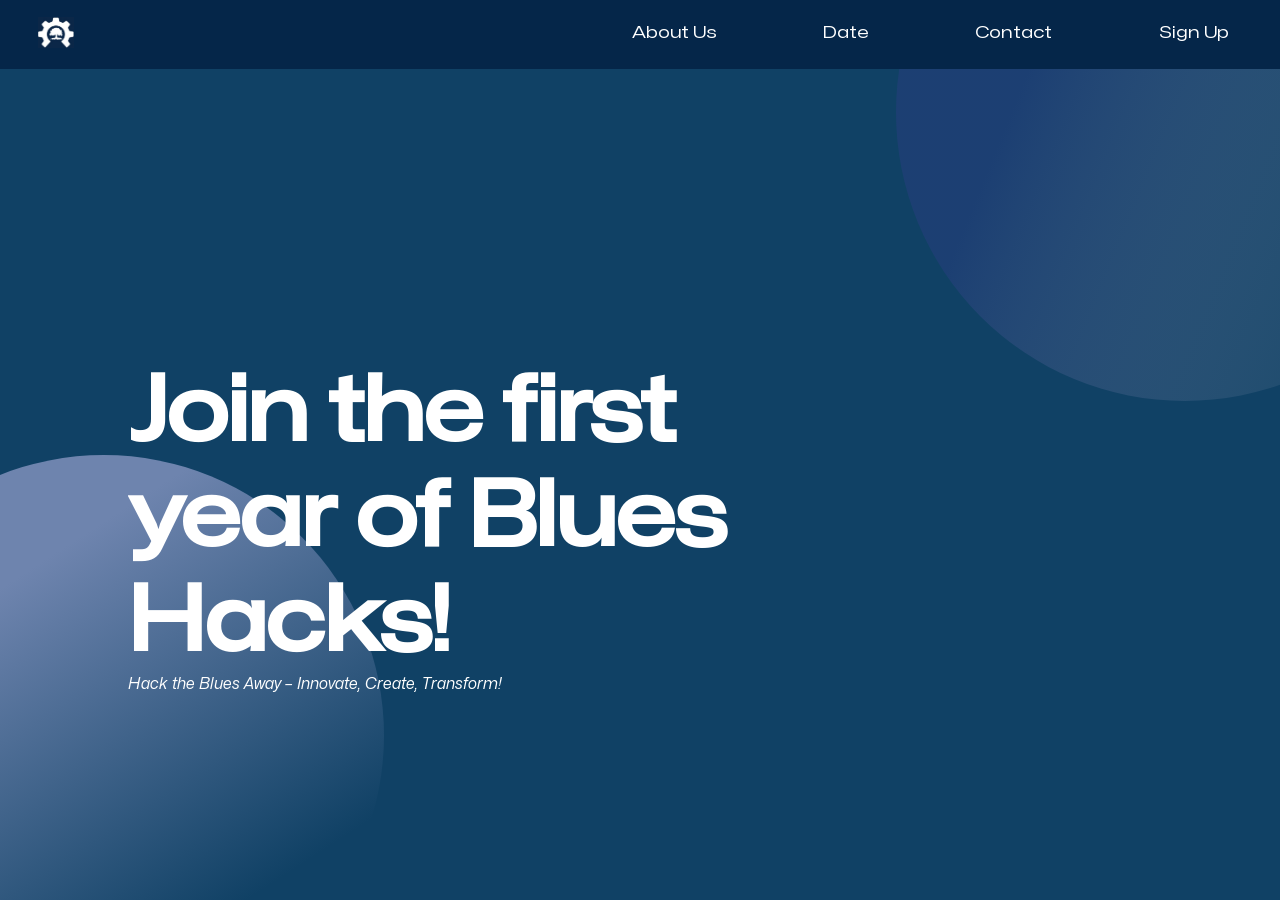
==== index.html @ 1d9f3697 "first commit" ====
<!DOCTYPE html>
<html lang="en">
<head>
    <meta charset="UTF-8">
    <meta name="viewport" content="width=device-width, initial-scale=1.0">
    <link rel="stylesheet" href="style.css">
    <link rel="icon" href="assets/bh_icon.PNG">
    <link rel="stylesheet" href="https://cdnjs.cloudflare.com/ajax/libs/animate.css/4.1.1/animate.min.css"/>
    <meta name="viewport" content="width=device-width, initial-scale=1">
    <title>Blues Hacks</title>
</head>
<body>
    <nav>
        <a href="index.html"><img src="assets/bh_icon.PNG" alt="Blues Hacks Icon" id="icon"></a>
        <ul>
            <li><a href="aboutus.html">About Us</a></li>
            <li><a href="date.html">Date</a></li>
            <li><a href="contact.html">Contact</a></li>
            <li><a href="https://docs.google.com/forms/d/e/1FAIpQLSeqTZdnjVm07LiEN52XHU8a5uv9qz8nPMs1wqfxRPM_opHkIA/viewform" target="_blank">Sign Up</a></li>
        </ul>
    </nav>
    <div class="bg">
        <img src="assets/Ellipse 1.svg" alt="" style="bottom: 0; left: 0;" draggable="false">
        <img src="assets/Ellipse 2.svg" alt="" style="top: 0; right:0;" draggable="false">
    </div>
    <div id="title">
        <h1 class="animate__animated animate__fadeInUp">Join the first year of Blues Hacks!</h1>
        <p class="animate__animated animate__fadeInUp">Hack the Blues Away – Innovate, Create, Transform!</p>
    </div>
</body>
</html>
---- style.css ----
@font-face {
    font-family: "MS Medium Wide";
    src: url("fonts/Mona-Sans-MediumWide.ttf");
}

@font-face {
    font-family: "MS Regular Italic";
    src: url("fonts/Mona-Sans-RegularItalic.ttf");
}

@font-face {
    font-family: "MS Regular Wide";
    src: url("fonts/Mona-Sans-RegularWide.ttf");
}

* {
    background-color: #104165;
    color: white;
    margin: 0;
    overflow: hidden;
}

a {
    text-decoration: none;
    background: transparent;
}

h1 {
    font-family: "MS Regular Wide";
}

ul li:hover {
    text-decoration: underline;
    
    cursor: pointer;
}

nav {
    display: flex;
    z-index: 2;
    position: absolute;
    width: 100vw;
    flex-wrap: wrap;
    align-items: center;
    justify-content: space-between;
    overflow: auto;
}

nav, ul, li, a{
    background-color: #052649; 
}

ul li {
    position: relative;
    z-index: 2;
    margin: 0 2vw;
    list-style: none;
    display: inline-block;
    margin: 2.5vh 4vw;
    font-size: 17px;
    background-color: #052649; 
}
ul li a{
    text-decoration: none; 
    cursor: pointer;
    color: rgb(255, 255, 255);
}

ul li { 
    font-family: "MS Regular Wide"; 
    /* margin-bottom: 2.5vh; */ 
    /* padding: 0; */ /* background-color: yellow; */ 
    /* background: transparent;  */
    /* margin-left: 7vw;  */
}

#title {
    text-align: left;
    padding-top: 40vh;
    margin: 0 10vw;
    width: 50%;
}

#title h1, p {
    background: transparent;
}

#title h1 {
    font-family: "MS Medium Wide";
    font-size: 10vh;
    animation-duration: 2s;
}

#title p {
    animation-delay: 1.5s;
    font-family: "MS Regular Italic";
}

#icon {
    width: 4vh;
    padding: 0;
    margin-left: 3vw;
}

#icon:hover {
    cursor:default;
}

.bg img{
    position: absolute;
    width: 30%;
}

#icon:hover {
    cursor: pointer;
}

#aboutus{
    position: absolute;
    top:13vh;
    left: 3vw;
}

#aboutus p {
    font-family: "MS Regular Wide";
    width: 80%;
    animation-delay: 1s;
}

#date {
    text-align: center;
    padding: 45vh 0;
    /* margin: 0 5vw; */
    width: 100%;
}

#date h1, p {
    background: transparent;
}

#date h1{
    font-size: 3vw;
}

#date p {
    font-family: "MS Regular Italic";
    margin-top: 3vh;
    animation-delay: 1s;
}

.team_img img{
    position: absolute;
    z-index: 3;
    width: 30vw;
    animation: imghoverout;
    animation-duration: 1s;
    right: 4vw;
    top: 20vh;
}

.team_img img:hover{
    animation-name: imghover;
    animation-fill-mode: forwards;
    animation-duration: 1s;
}

@keyframes imghover {
    from{
        right: 4vw;
        top: 20vh;
    }
    to {
        right: 3vw;
        top: 15vh;
    }
}

@keyframes imghoverout {
    to{
        right: 4vw;
        top: 20vh;
    }
    from {
        right: 3vw;
        top: 15vh;
    }
}

#contact {
    position: fixed;
    top: 40vh;
    left: 3vw;
    text-align: center;
    width: 100%;
}

#contact p {
    font-family: "MS Regular Wide";
}
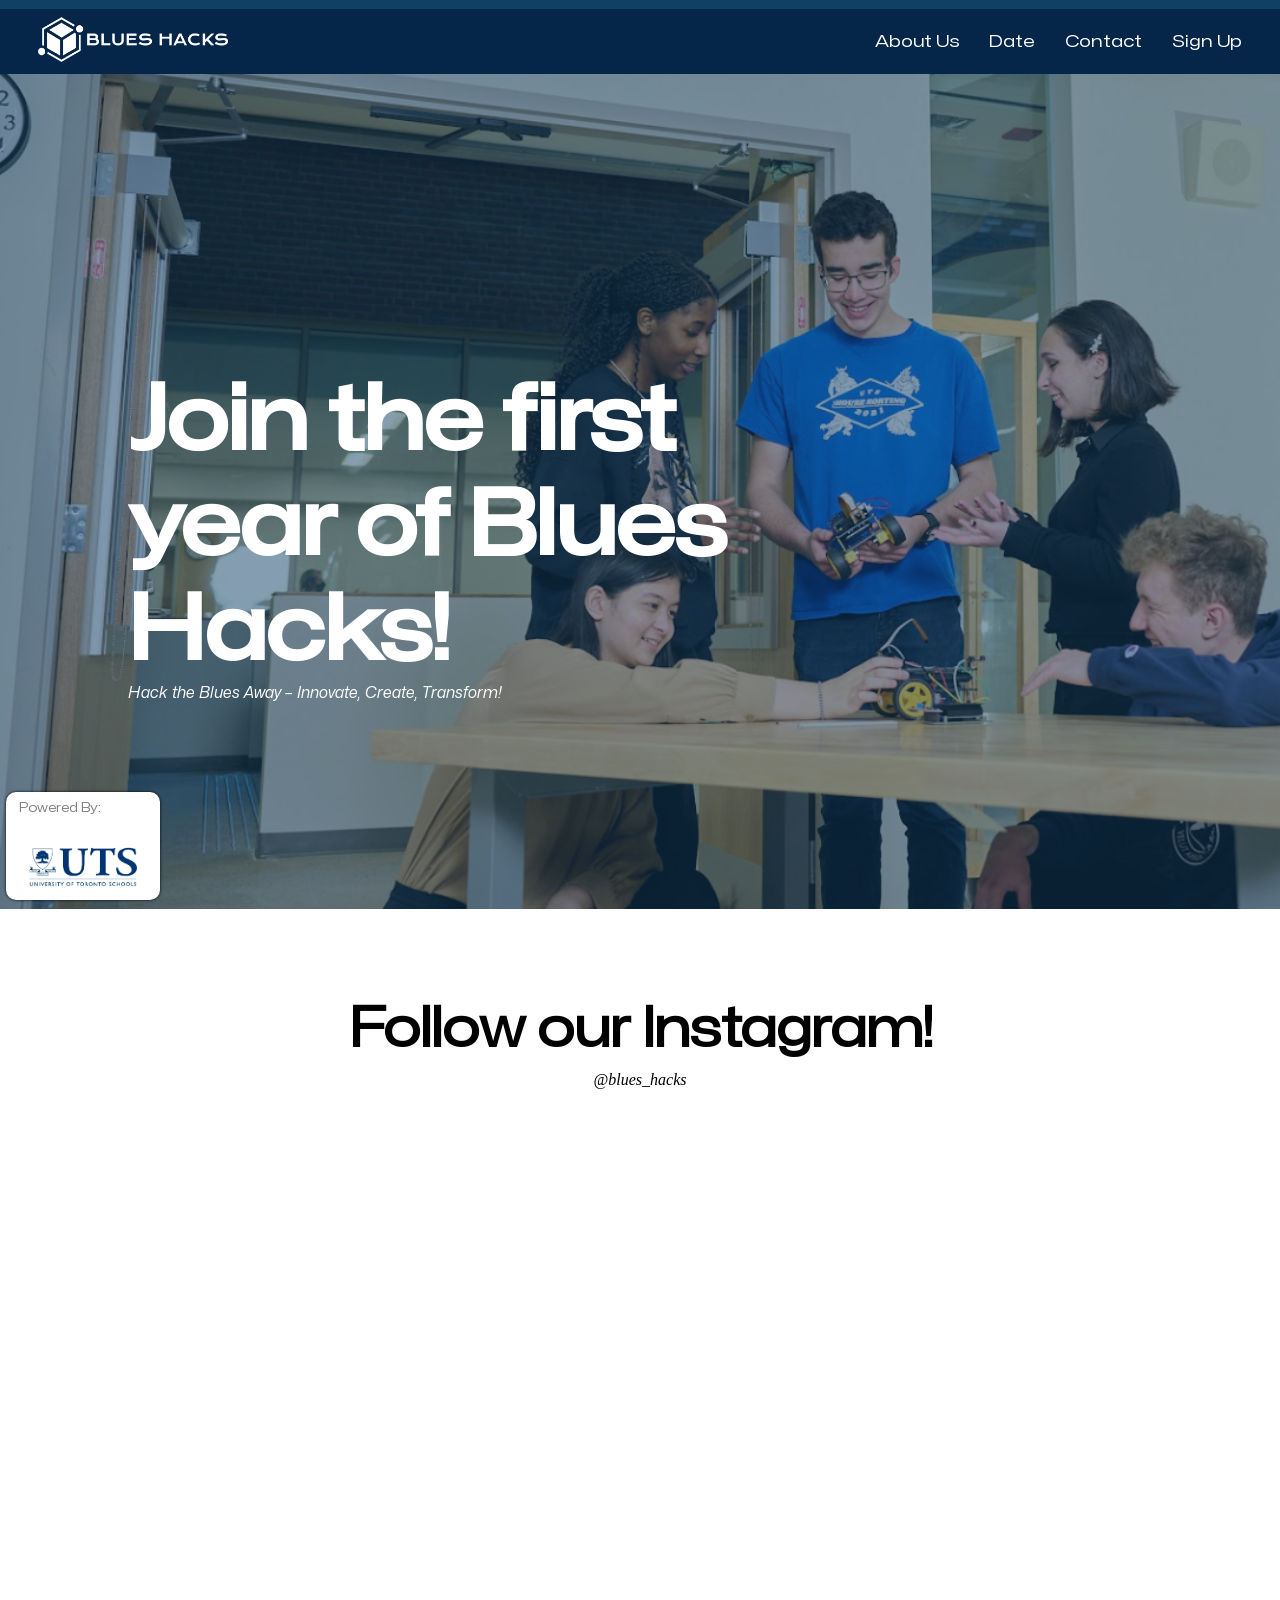
==== commit f7e094a0: "updated ui. responsive navbar." ====
--- a/index.html
+++ b/index.html
@@ -4,28 +4,67 @@
     <meta charset="UTF-8">
     <meta name="viewport" content="width=device-width, initial-scale=1.0">
     <link rel="stylesheet" href="style.css">
-    <link rel="icon" href="assets/bh_icon.PNG">
-    <link rel="stylesheet" href="https://cdnjs.cloudflare.com/ajax/libs/animate.css/4.1.1/animate.min.css"/>
+    <link rel="icon" href="assets/blues_hacks_icon.png">    <link rel="stylesheet" href="https://cdnjs.cloudflare.com/ajax/libs/animate.css/4.1.1/animate.min.css"/>
     <meta name="viewport" content="width=device-width, initial-scale=1">
-    <title>Blues Hacks</title>
+    <title>Home | Blues Hacks</title>
 </head>
 <body>
-    <nav>
-        <a href="index.html"><img src="assets/bh_icon.PNG" alt="Blues Hacks Icon" id="icon"></a>
-        <ul>
+    <nav id="navbar">
+        <a href="index.html" id="icon"><img src="assets/blues_hacks_logo_transparent.png" alt="Blues Hacks Icon" draggable="false"></a>
+        <a href="#" id="toggle-button">
+            <span class="bar"></span>
+            <span class="bar"></span>
+            <span class="bar"></span>
+        </a>
+        <ul id="navbar-links">
             <li><a href="aboutus.html">About Us</a></li>
             <li><a href="date.html">Date</a></li>
             <li><a href="contact.html">Contact</a></li>
-            <li><a href="https://docs.google.com/forms/d/e/1FAIpQLSeqTZdnjVm07LiEN52XHU8a5uv9qz8nPMs1wqfxRPM_opHkIA/viewform" target="_blank">Sign Up</a></li>
+            <li><a href="https://docs.google.com/forms/d/e/1FAIpQLScCAMNcGOzYMIZpfaW6JtmOqaQXTuC3qT14VXQPaCX1kCWhgw/viewform" target="_blank">Sign Up</a></li>
         </ul>
     </nav>
-    <div class="bg">
-        <img src="assets/Ellipse 1.svg" alt="" style="bottom: 0; left: 0;" draggable="false">
-        <img src="assets/Ellipse 2.svg" alt="" style="top: 0; right:0;" draggable="false">
-    </div>
-    <div id="title">
-        <h1 class="animate__animated animate__fadeInUp">Join the first year of Blues Hacks!</h1>
-        <p class="animate__animated animate__fadeInUp">Hack the Blues Away – Innovate, Create, Transform!</p>
+    <div id="b">
+        <section id="home">
+            <div id="home-bg">
+                <img src="assets/Screenshot (12).png" draggable="false">
+            </div>
+            <div id="title" style="overflow: hidden;">
+                <h1 class="animate__animated animate__fadeInUp">Join the first year of Blues Hacks!</h1>
+                <p class="animate__animated animate__fadeInUp">Hack the Blues Away – Innovate, Create, Transform!</p>
+            </div>
+        </section>
+            <!-- <div class="bg">
+                <img src="assets/Ellipse 1.svg" alt="" style="bottom: 0; left: 0;" draggable="false">
+                <img src="assets/Ellipse 2.svg" alt="" style="top: 0; right:0;" draggable="false">
+            </div> -->
+        <section id="insta-bg">
+            <div class="insta">
+                <h1>Follow our Instagram!</h1>
+                <p><i>@blues_hacks</i></p>
+            </div>
+            <div id="postbox">
+                <div class="post-row">
+                    <div class="post">
+                        
+                    </div>
+                </div>
+            </div>
+        </section>
+        <section>
+            <footer>
+                <h1>Powered By:</h1>
+                <a href="https://www.utschools.ca/" target="_blank"><img src="assets/UTS-Logo_HiRes__CMYK.jpg" id="UTSLOGO"></a>
+            </footer>
+        </section>
     </div>
 </body>
+
+<script>
+    const toggleButton = document.getElementById("toggle-button")
+    const navbar = document.getElementById("navbar-links")
+    toggleButton.addEventListener('click', () => {
+        navbar.classList.toggle('active')
+        console.log('test')
+    })
+</script>
 </html>
--- a/style.css
+++ b/style.css
@@ -13,11 +13,43 @@
     src: url("fonts/Mona-Sans-RegularWide.ttf");
 }
 
+html {
+    scroll-snap-type: y mandatory;
+}
+
+section{
+    scroll-snap-align: start;
+}
+
 * {
-    background-color: #104165;
     color: white;
-    margin: 0;
-    overflow: hidden;
+    margin: 0;    
+}
+
+body {
+    background-color: rgb(16, 65, 101, 1);
+    overflow-x: hidden;
+}
+
+#timer {  
+    margin-top: 4vh;
+    font-size: 3em;
+    font-weight: 100;
+    font-family: "MS Regular Wide";
+    color: white;
+    text-shadow: 0 0 20px #48C8FF;
+    
+    div {
+        display: inline-block;
+        min-width: 90px;
+    
+        span {
+            color: #B1CDF1;
+            display: block;
+            font-size: .35em;
+            font-weight: 400;
+        }
+    }
 }
 
 a {
@@ -29,39 +61,60 @@
     font-family: "MS Regular Wide";
 }
 
-ul li:hover {
+ul li a:before {
+    content: "";
+    position:absolute;
+    bottom: -2px;
+    height: 1px;
+    width: 0;
+    background: white;
+    border-radius: 50px;
+    transition: width 0.3s ease;
+}
+
+ul li a:hover:before{
+    color: white;
+    width: 100%;
+}
+
+/* ul li:hover {
     text-decoration: underline;
     
     cursor: pointer;
-}
+} */
 
 nav {
     display: flex;
     z-index: 2;
-    position: absolute;
+    position: fixed;
+    top:0;
     width: 100vw;
     flex-wrap: wrap;
     align-items: center;
     justify-content: space-between;
-    overflow: auto;
+    /* overflow: hidden; */
 }
 
 nav, ul, li, a{
     background-color: #052649; 
+}
+
+ul {
+    margin: 0 2vw;
 }
 
 ul li {
     position: relative;
     z-index: 2;
-    margin: 0 2vw;
     list-style: none;
     display: inline-block;
-    margin: 2.5vh 4vw;
+    margin: 2.5vh 1vw;
     font-size: 17px;
     background-color: #052649; 
 }
+
 ul li a{
-    text-decoration: none; 
+    text-decoration: none;
     cursor: pointer;
     color: rgb(255, 255, 255);
 }
@@ -97,19 +150,68 @@
 }
 
 #icon {
-    width: 4vh;
+    margin-left: 3vw;
     padding: 0;
-    margin-left: 3vw;
-}
-
-#icon:hover {
-    cursor:default;
-}
-
-.bg img{
+}
+
+#icon img {
+    /* width: 10vw; */
+    height: 5vh;
+    background: transparent;
+}
+
+#home-bg  {
+    z-index: -1;
+    position: absolute;
+}
+
+#home-bg img {
+    object-fit: cover;
+    width: 100vw;
+    height: 100vh;
+}
+
+#home-bg::before {
+    content: "";
+    display: block;
+    position: absolute;
+    top: 0;
+    left: 0;
+    width: 100vw;
+    height: 100vh;
+    overflow: hidden;
+    background-color: rgba(16, 65, 101, 0.5); /* Change the color and opacity as needed */
+}
+
+#home {
+    height: 100vh;
+    z-index: -1;
+    position: absolute;
+}
+
+#insta-bg{
+    transform: translateY(100vh);
+    background: white;
+    height: 100vh;
+    width: 100%;
+}
+
+.insta h1, .insta i, .insta p {
+    color: black;
+    margin: 1vh 3vw;
+    justify-content: center;
+    text-align: center;
+}
+
+.insta h1 {
+    padding-top: 10vh;
+    font-size: 6vh;
+}
+
+/* .bg img{
     position: absolute;
     width: 30%;
-}
+} */
 
 #icon:hover {
     cursor: pointer;
@@ -129,8 +231,9 @@
 
 #date {
     text-align: center;
-    padding: 45vh 0;
+    margin: 42vh 0;
     /* margin: 0 5vw; */
+    justify-content: center;
     width: 100%;
 }
 
@@ -139,7 +242,7 @@
 }
 
 #date h1{
-    font-size: 3vw;
+    font-size: 2em;
 }
 
 #date p {
@@ -152,16 +255,36 @@
     position: absolute;
     z-index: 3;
     width: 30vw;
-    animation: imghoverout;
-    animation-duration: 1s;
     right: 4vw;
     top: 20vh;
 }
 
-.team_img img:hover{
-    animation-name: imghover;
-    animation-fill-mode: forwards;
-    animation-duration: 1s;
+footer {
+    position: fixed;
+    bottom: 1vh;
+    left: 0.5vw;
+    border-radius: 10px;
+    height: 12vh;
+    width: 12vw;
+    background: white;
+    box-shadow: 0px 0px 3px 0px black;
+}
+
+footer h1 {
+    color: grey;
+    margin-left: 1vw;
+    margin-top: 1vh;
+    font-weight: 100;
+    font-size: 0.8em;
+}
+
+#UTSLOGO {
+    position: fixed;
+    bottom: 2vh;
+    left: 2vw;
+    border-radius: 8px;
+
+    width: 9vw;
 }
 
 @keyframes imghover {
@@ -196,4 +319,61 @@
 
 #contact p {
     font-family: "MS Regular Wide";
+}
+
+
+#toggle-button{
+    position: absolute;
+    top: 0.75rem;
+    right: 1rem;
+    display:none;
+    flex-direction: column;
+    justify-content: space-between;
+    width: 4vw;
+    height: 1vh;
+}
+
+
+@media (max-width: 50em){
+    #title h1 {
+        width: fit-content;
+        font-size: 3em;
+    }
+    #title {
+        padding-top: 20vh;
+        width: 60vw;
+    }
+    li{
+        display: none;
+    }
+    ul {
+        display: none;
+    }
+    #toggle-button {
+        display:flex;
+    }
+    nav {
+        flex-direction: column;
+        align-items: flex-start;
+    }
+    nav ul {
+        width: 100%;
+        padding: 0;
+        flex-direction: column;
+    }
+    nav ul li {
+        text-align: center;
+        font-size: 1em;
+    }
+    #navbar-links.active{
+        display: flex;
+    }
+}
+
+#toggle-button .bar {
+    height: 3vh;
+    margin-top: 2px;
+    width: 100%;
+    background: white;
+    border-radius: 6px;
 }
